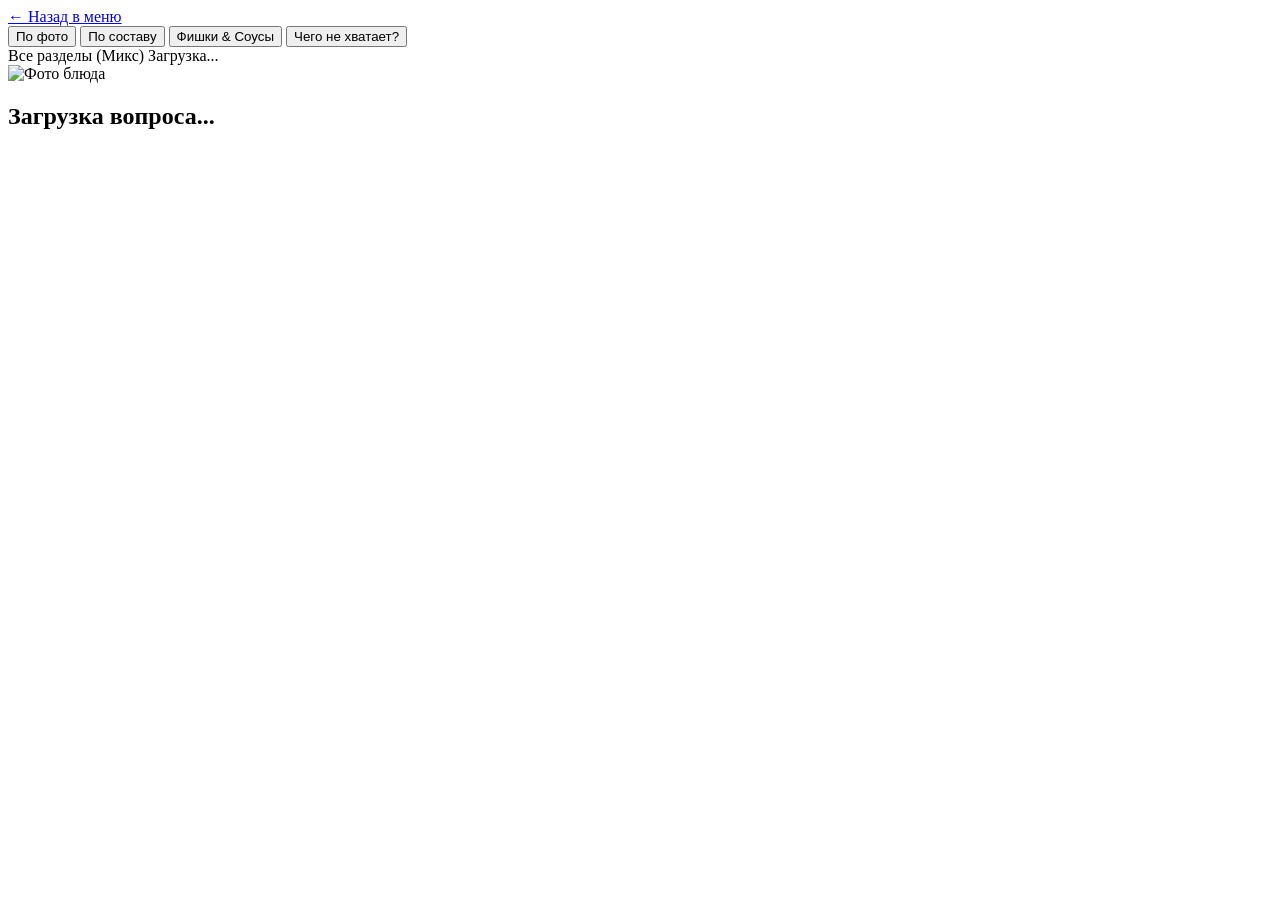
==== menu-trainer/quiz-mode.html @ 6d10913c "Create quiz-mode.html" ====
<!DOCTYPE html>
<html lang="ru">
<head>
    <meta charset="UTF-8">
    <meta name="viewport" content="width=device-width, initial-scale=1.0">
    <title>Тренажер: Все блюда (Микс)</title>
    <link rel="stylesheet" href="../style.css">
</head>
<body>

    <a href="../index.html" class="back-link">← Назад в меню</a>

    <div class="modes-container">
        <button id="mode-photo" class="mode-btn active" onclick="changeMode('photo')">По фото</button>
        <button id="mode-composition" class="mode-btn" onclick="changeMode('composition')">По составу</button>
        <button id="mode-details" class="mode-btn" onclick="changeMode('details')">Фишки & Соусы</button>
        <button id="mode-missing" class="mode-btn" onclick="changeMode('missing')">Чего не хватает?</button>
    </div>

    <div class="quiz-card">
        <div class="quiz-header">
            <!-- Здесь мы ставим специальный id, чтобы JS понял, что это режим МИКС -->
            <span id="current-category">Все разделы (Микс)</span>
            <span id="score-counter">Загрузка...</span>
        </div>

        <div id="image-block" class="image-container">
            <img id="dish-image" src="" alt="Фото блюда">
        </div>

        <div class="quiz-question">
            <h2 id="question-text">Загрузка вопроса...</h2>
        </div>

        <div id="answers-block" class="answers-container"></div>
    </div>

<script src="../js/dishes.js"></script>
<script src="../js/quiz-all-engine.js"></script>
</body>
</html>
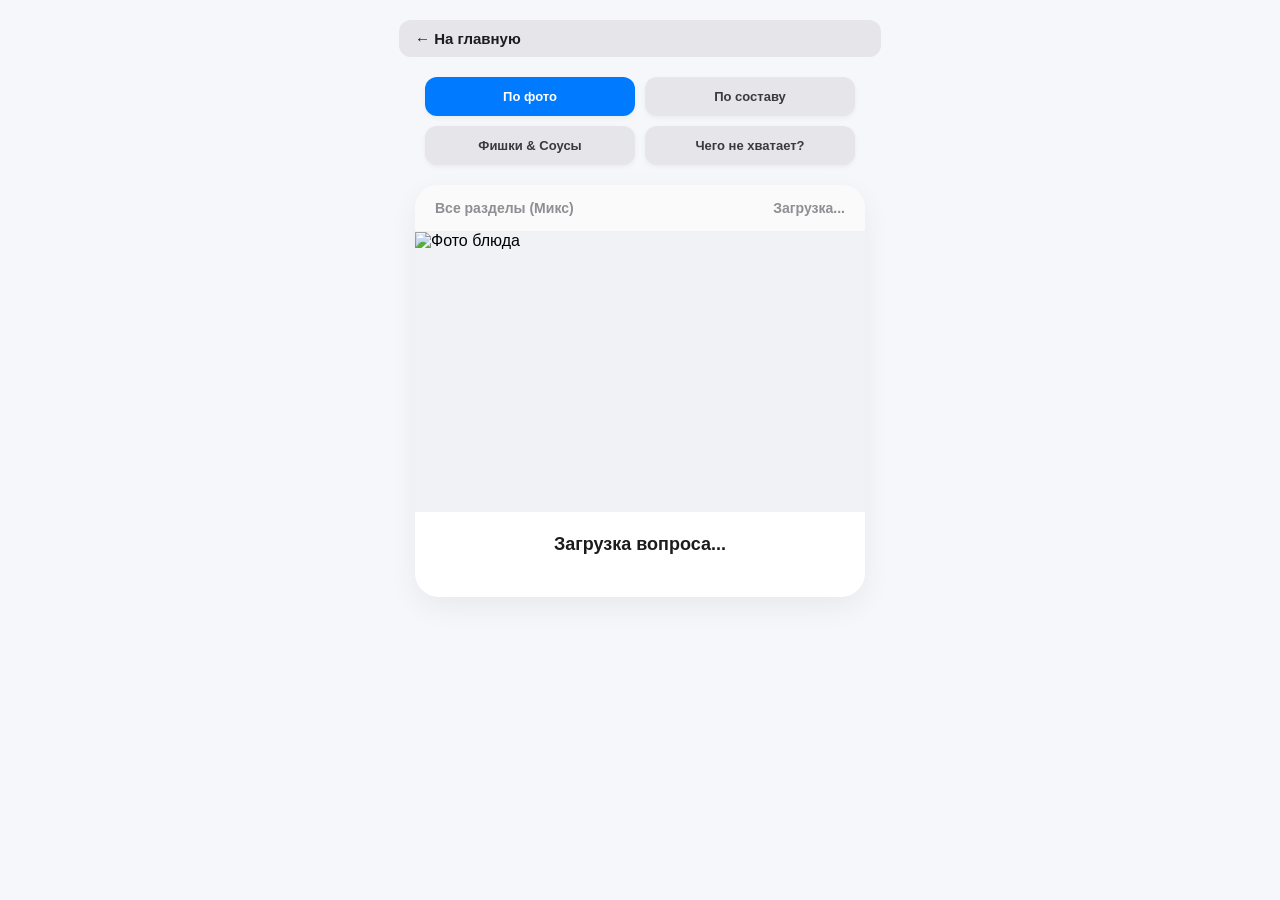
==== commit d77cdbd1: "Update quiz-mode.html" ====
--- a/menu-trainer/quiz-mode.html
+++ b/menu-trainer/quiz-mode.html
@@ -4,11 +4,11 @@
     <meta charset="UTF-8">
     <meta name="viewport" content="width=device-width, initial-scale=1.0">
     <title>Тренажер: Все блюда (Микс)</title>
-    <link rel="stylesheet" href="../style.css">
+    <link rel="stylesheet" href="style.css">
 </head>
 <body>
 
-    <a href="../index.html" class="back-link">← Назад в меню</a>
+    <a href="index.html" class="back-link">← На главную</a>
 
     <div class="modes-container">
         <button id="mode-photo" class="mode-btn active" onclick="changeMode('photo')">По фото</button>
--- a/menu-trainer/style.css
+++ b/menu-trainer/style.css
@@ -0,0 +1,336 @@
+/* ==========================================================================
+   ОБЩИЕ СТИЛИ ДЛЯ ВСЕГО САЙТА
+   ========================================================================== */
+body {
+    background-color: #f5f7fb;
+    font-family: -apple-system, BlinkMacSystemFont, "Segoe UI", Roboto, sans-serif;
+    margin: 0;
+    padding: 20px;
+    display: flex;
+    flex-direction: column;
+    align-items: center;
+}
+
+/* ==========================================================================
+   СТИЛИ ДЛЯ ГЛАВНОЙ СТРАНИЦЫ (INDEX.HTML)
+   ========================================================================== */
+.menu-hub-container {
+    width: 100%;
+    max-width: 450px;
+    background: #ffffff;
+    padding: 30px 20px;
+    border-radius: 20px;
+    box-shadow: 0 10px 30px rgba(0, 0, 0, 0.05);
+    box-sizing: border-box;
+}
+
+.menu-hub-container h1 {
+    font-size: 24px;
+    font-weight: 800;
+    color: #1a1a1a;
+    margin: 0 0 5px 0;
+}
+
+.hub-subtitle {
+    color: #8e8e93;
+    font-size: 14px;
+    margin: 0 0 25px 0;
+}
+
+.menu-grid {
+    display: flex;
+    flex-direction: column;
+    gap: 12px;
+}
+
+/* Кнопки разделов меню */
+.menu-hub-btn {
+    display: flex;
+    justify-content: space-between;
+    align-items: center;
+    padding: 18px 20px;
+    background: #fafafa;
+    border: 1px solid #f0f0f0;
+    border-radius: 14px;
+    text-decoration: none;
+    color: #1c1c1e;
+    font-weight: 600;
+    font-size: 16px;
+    transition: all 0.2s ease;
+    box-sizing: border-box;
+}
+
+.menu-hub-btn:hover {
+    background: #f2f2f7;
+    transform: translateY(-1px);
+}
+
+.btn-time {
+    font-size: 13px;
+    color: #8e8e93;
+    font-weight: 400;
+}
+
+/* Разделитель барной карты */
+.bar-divider {
+    font-size: 12px;
+    text-transform: uppercase;
+    letter-spacing: 1px;
+    color: #a2a2a7;
+    margin: 15px 0 5px 5px;
+    font-weight: 700;
+    align-self: flex-start;
+}
+
+/* ==========================================================================
+   СТИЛИ ДЛЯ СТРАНИЦ ТРЕНАЖЕРОВ (BREAKFASTS.HTML и др.)
+   ========================================================================== */
+.back-link {
+    display: inline-flex;
+    align-items: center;
+    gap: 5px;
+    text-decoration: none;
+    color: #007aff;
+    font-weight: 600;
+    font-size: 15px;
+    margin: 0 0 15px 0;
+    width: 100%;
+    max-width: 450px;
+}
+
+.quiz-card {
+    width: 100%;
+    max-width: 450px;
+    background: #ffffff;
+    border-radius: 20px;
+    box-shadow: 0 10px 30px rgba(0, 0, 0, 0.06);
+    overflow: hidden;
+    box-sizing: border-box;
+}
+
+.quiz-header {
+    display: flex;
+    justify-content: space-between;
+    padding: 15px 20px;
+    background: #fafafa;
+    border-bottom: 1px solid #f0f0f0;
+    font-size: 14px;
+    color: #8e8e93;
+    font-weight: 600;
+}
+
+.image-container {
+    width: 100%;
+    height: 280px;
+    background-color: #f0f2f5;
+    display: flex;
+    align-items: center;
+    justify-content: center;
+    overflow: hidden;
+}
+
+#dish-image {
+    width: 100%;
+    height: 100%;
+    object-fit: cover;
+}
+
+.quiz-question {
+    padding: 20px 20px 15px 20px;
+    text-align: center;
+}
+
+#question-text {
+    font-size: 18px;
+    color: #1c1c1e;
+    margin: 0;
+    line-height: 1.4;
+    font-weight: 700;
+}
+
+.answers-container {
+    padding: 0 20px 25px 20px;
+    display: flex;
+    flex-direction: column;
+    gap: 12px;
+}
+
+.answer-btn {
+    width: 100%;
+    padding: 16px;
+    font-size: 15px;
+    background: #f2f2f7;
+    border: none;
+    border-radius: 14px;
+    cursor: pointer;
+    text-align: left;
+    font-weight: 500;
+    color: #1c1c1e;
+    transition: all 0.2s ease;
+    box-sizing: border-box;
+}
+
+.answer-btn:hover {
+    background: #e5e5ea;
+}
+
+.answer-btn.correct {
+    background: #34c759 !important;
+    color: #ffffff !important;
+    font-weight: 600;
+}
+
+.answer-btn.wrong {
+    background: #ff3b30 !important;
+    color: #ffffff !important;
+    font-weight: 600;
+}
+
+
+/* Переключатели режимов */
+.modes-container {
+    display: flex;
+    gap: 8px;
+    width: 100%;
+    max-width: 450px;
+    margin-bottom: 15px;
+}
+
+.mode-btn {
+    flex: 1;
+    padding: 10px 5px;
+    font-size: 14px;
+    font-weight: 600;
+    background: #e5e5ea;
+    border: none;
+    border-radius: 10px;
+    color: #3a3a3c;
+    cursor: pointer;
+    transition: all 0.2s ease;
+}
+
+.mode-btn.active {
+    background: #007aff;
+    color: #ffffff;
+}
+
+/* Стиль для текста состава, чтобы он выделялся */
+.composition-text {
+    font-size: 16px;
+    font-weight: 500;
+    color: #48484a;
+    line-height: 1.5;
+    background: #f8f9fa;
+    padding: 15px;
+    border-radius: 12px;
+    border-left: 4px solid #007aff;
+    text-align: left;
+}
+
+
+/* Новая адаптивная сетка для 4 кнопок режимов */
+.modes-container {
+    display: grid;
+    grid-template-columns: repeat(2, 1fr); /* 2 колонки */
+    gap: 8px;
+    width: 100%;
+    max-width: 450px;
+    margin-bottom: 15px;
+}
+
+.mode-btn {
+    width: 100%;
+    padding: 10px 5px;
+    font-size: 13px;
+    font-weight: 600;
+    background: #e5e5ea;
+    border: none;
+    border-radius: 10px;
+    color: #3a3a3c;
+    cursor: pointer;
+    transition: all 0.2s ease;
+    text-align: center;
+}
+
+.mode-btn.active {
+    background: #007aff;
+    color: #ffffff;
+}
+
+/* Оптимизированная сетка для режимов на мобильных */
+.modes-container {
+    display: grid;
+    grid-template-columns: 1fr 1fr;
+    gap: 10px;
+    width: 100%;
+    max-width: 450px;
+    margin-bottom: 20px;
+    padding: 0 10px; /* Добавим небольшой отступ от краев экрана */
+    box-sizing: border-box;
+}
+
+.mode-btn {
+    padding: 12px 8px; /* Увеличили область нажатия */
+    font-size: 13px;
+    border-radius: 12px; /* Более мягкие углы */
+    box-shadow: 0 2px 5px rgba(0,0,0,0.05);
+}
+
+/* Улучшаем карточку */
+.quiz-card {
+    margin: 0 10px; /* Отступ от краев экрана, чтобы не прилипало */
+    border-radius: 24px; /* Более современные скругления */
+}
+
+/* Кнопки ответов - сделаем их более выразительными */
+.answer-btn {
+    padding: 18px 20px;
+    font-size: 16px; /* Чуть крупнее для легкого чтения */
+    line-height: 1.3;
+}
+
+/* Кнопка "Назад" - оформляем как стильную кнопку */
+.back-link {
+    display: inline-block;
+    margin-bottom: 20px;
+    padding: 10px 16px;
+    background: #e5e5ea;
+    border-radius: 12px;
+    color: #1c1c1e;
+    text-decoration: none;
+    font-weight: 600;
+}
+
+/* Компактный поиск */
+.search-wrapper {
+    margin-bottom: 25px;
+}
+
+#search-input {
+    width: 100%;
+    max-width: 450px;
+    padding: 14px 20px;
+    border: none;
+    border-radius: 14px;
+    background: #ffffff;
+    box-shadow: 0 4px 12px rgba(0,0,0,0.05);
+    font-size: 16px;
+    box-sizing: border-box;
+}
+
+/* Карточки разделов */
+.category-section {
+    margin-bottom: 20px;
+    background: white;
+    border-radius: 16px;
+    overflow: hidden;
+}
+
+.category-title {
+    padding: 16px 20px;
+    background: #f8f9fa;
+    font-weight: 700;
+    cursor: pointer;
+    display: flex;
+    justify-content: space-between;
+}
